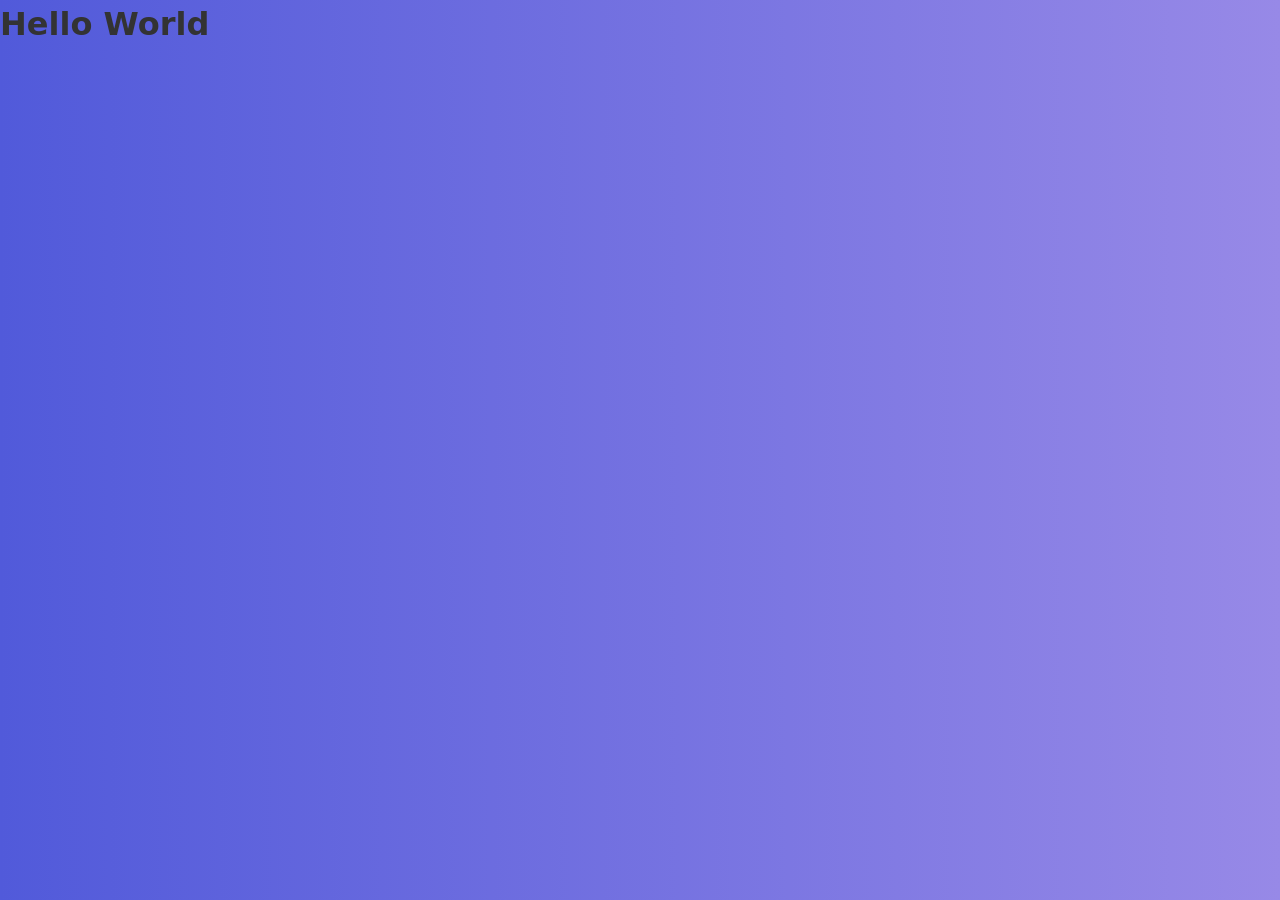
==== expense-tracker/index.html @ 2a9ac121 "js projects" ====
<!DOCTYPE html>
<html lang="en">

<head>
    <meta charset="UTF-8">
    <meta name="viewport" content="width=device-width, initial-scale=1.0">
    <title>Expense Tracker</title>
    <link rel="stylesheet" href="style.css">
    <script src="script.js" defer></script>
</head>

<body>
    <main>
        <div class="container">
            <h1>Hello World</h1>
        </div>
    </main>
</body>

</html>
---- expense-tracker/style.css ----
*,
*::before,
*::after {
	box-sizing: border-box;
}

* {
	margin: 0;
	padding: 0;
}

:root {
	--font-dark: #333;
	--font-light: #fff;

	--primary-bg-color: #edf4fc;
	--light-bg-color: #fff;

	--fs-sm: clamp(0.8rem, 0.17vi + 0.76rem, 0.89rem);
	--fs-base: clamp(1rem, 0.34vi + 0.91rem, 1.19rem);
	--fs-md: clamp(1.25rem, 0.61vi + 1.1rem, 1.58rem);
	--fs-lg: clamp(1.56rem, 1vi + 1.31rem, 2.11rem);
	--fs-xl: clamp(1.95rem, 1.56vi + 1.56rem, 2.81rem);
	--fs-xxl: clamp(2.44rem, 2.38vi + 1.85rem, 3.75rem);
	--fs-xxxl: clamp(3.05rem, 3.54vi + 2.17rem, 5rem);
}

html {
	-webkit-text-size-adjust: none;
	text-size-adjust: none;
	-webkit-font-smoothing: antialiased;
}

body {
	font-family: system-ui;
	min-height: 100svh;
	color: var(--font-dark);
	line-height: 1.5;
	background: linear-gradient(270deg, #9789e7 0%, #515ada 100%);
}

input,
button,
textarea,
select {
	font: inherit;
}
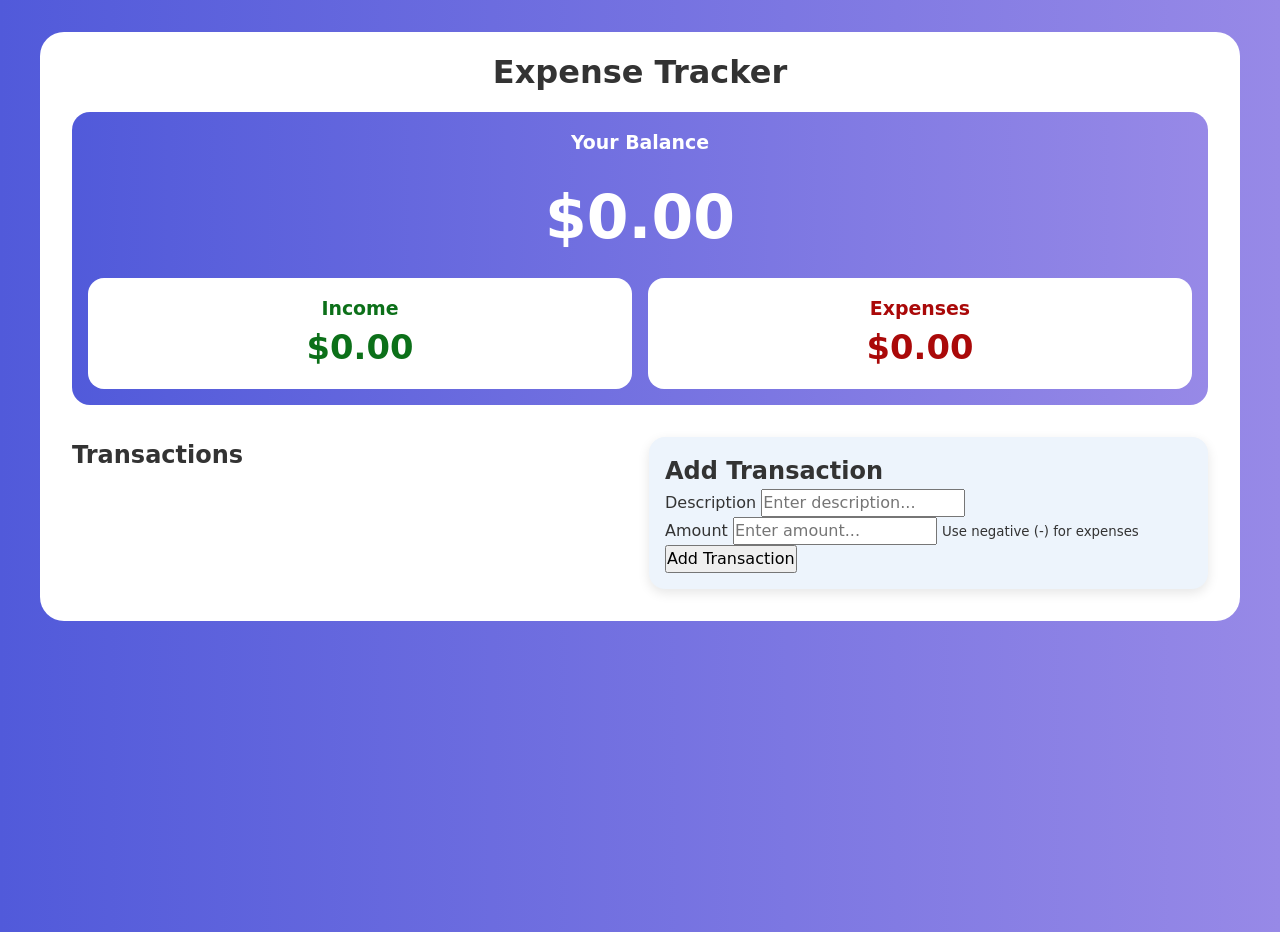
==== commit ccada091: "edit HTML and CSS" ====
--- a/expense-tracker/index.html
+++ b/expense-tracker/index.html
@@ -12,7 +12,51 @@
 <body>
     <main>
         <div class="container">
-            <h1>Hello World</h1>
+            <h1>Expense Tracker</h1>
+
+            <div class="balance-container">
+                <h2>Your Balance</h2>
+                <h1 id="balance">$0.00</h1>
+
+                <div class="summary">
+                    <div class="income">
+                        <h3>Income</h3>
+                        <p id="income-amount">$0.00</p>
+                    </div>
+                    <div class="expenses">
+                        <h3>Expenses</h3>
+                        <p id="expense-amount">$0.00</p>
+                    </div>
+                </div>
+            </div>
+
+            <div class="main-content">
+                <div class="transaction-container">
+                    <h2>Transactions</h2>
+                    <ul id="transaction-list">
+                        <!-- TRANSACTIONS WILL BE INSERTED HERE -->
+                    </ul>
+                </div>
+
+                <div class="form-container">
+                    <h2>Add Transaction</h2>
+
+                    <form id="transaction-form">
+                        <div class="form-group">
+                            <label for="description">Description</label>
+                            <input type="text" id="description" placeholder="Enter description..." required />
+                        </div>
+
+                        <div class="form-group">
+                            <label for="amount">Amount</label>
+                            <input type="number" id="amount" placeholder="Enter amount..." required />
+                            <small>Use negative (-) for expenses</small>
+                        </div>
+
+                        <button type="submit">Add Transaction</button>
+                    </form>
+                </div>
+            </div>
         </div>
     </main>
 </body>
--- a/expense-tracker/style.css
+++ b/expense-tracker/style.css
@@ -45,3 +45,97 @@
 select {
 	font: inherit;
 }
+
+.container {
+	max-inline-size: 1200px;
+	margin-inline: auto;
+	width: 95%;
+	background-color: var(--light-bg-color);
+	padding: 1rem 2rem 2rem;
+	border-radius: 1.5em;
+	margin-top: 2rem;
+}
+
+.container > h1 {
+	text-align: center;
+	margin-bottom: 1rem;
+}
+
+.balance-container {
+	background: linear-gradient(270deg, #9789e7 0%, #515ada 100%);
+	padding: 1rem;
+	border-radius: 1.125em;
+	color: var(--font-light);
+	text-align: center;
+	display: flex;
+	flex-direction: column;
+	gap: 1rem;
+}
+
+.summary {
+	display: flex;
+	gap: 1rem;
+	justify-content: center;
+}
+
+.income,
+.expenses {
+	background-color: var(--light-bg-color);
+	padding: 1rem;
+	border-radius: 1em;
+	flex: 1;
+}
+
+.income {
+	color: #0c7019;
+}
+
+.expenses {
+	color: #aa0909;
+}
+
+.summary h3 {
+	font-weight: 600;
+	font-size: var(--fs-base);
+}
+
+.summary p {
+	font-size: var(--fs-lg);
+	font-weight: 600;
+}
+
+.balance-container > h2 {
+	font-weight: 600;
+	font-size: var(--fs-base);
+}
+
+#balance {
+	font-size: var(--fs-xxl);
+}
+
+.main-content {
+	display: flex;
+	flex-wrap: wrap;
+	gap: 1.125rem;
+	margin-top: 2rem;
+}
+
+.main-content > div {
+	flex: 1 1 calc(50% - 1.125rem);
+}
+
+.form-container {
+	background-color: var(--primary-bg-color);
+	padding: 1rem;
+	border-radius: 1em;
+	box-shadow: rgba(0, 0, 0, 0.1) 0px 4px 12px;
+}
+
+.submit {
+}
+
+@media (max-width: 768px) {
+	.main-content > div {
+		flex: 1 1 100%;
+	}
+}
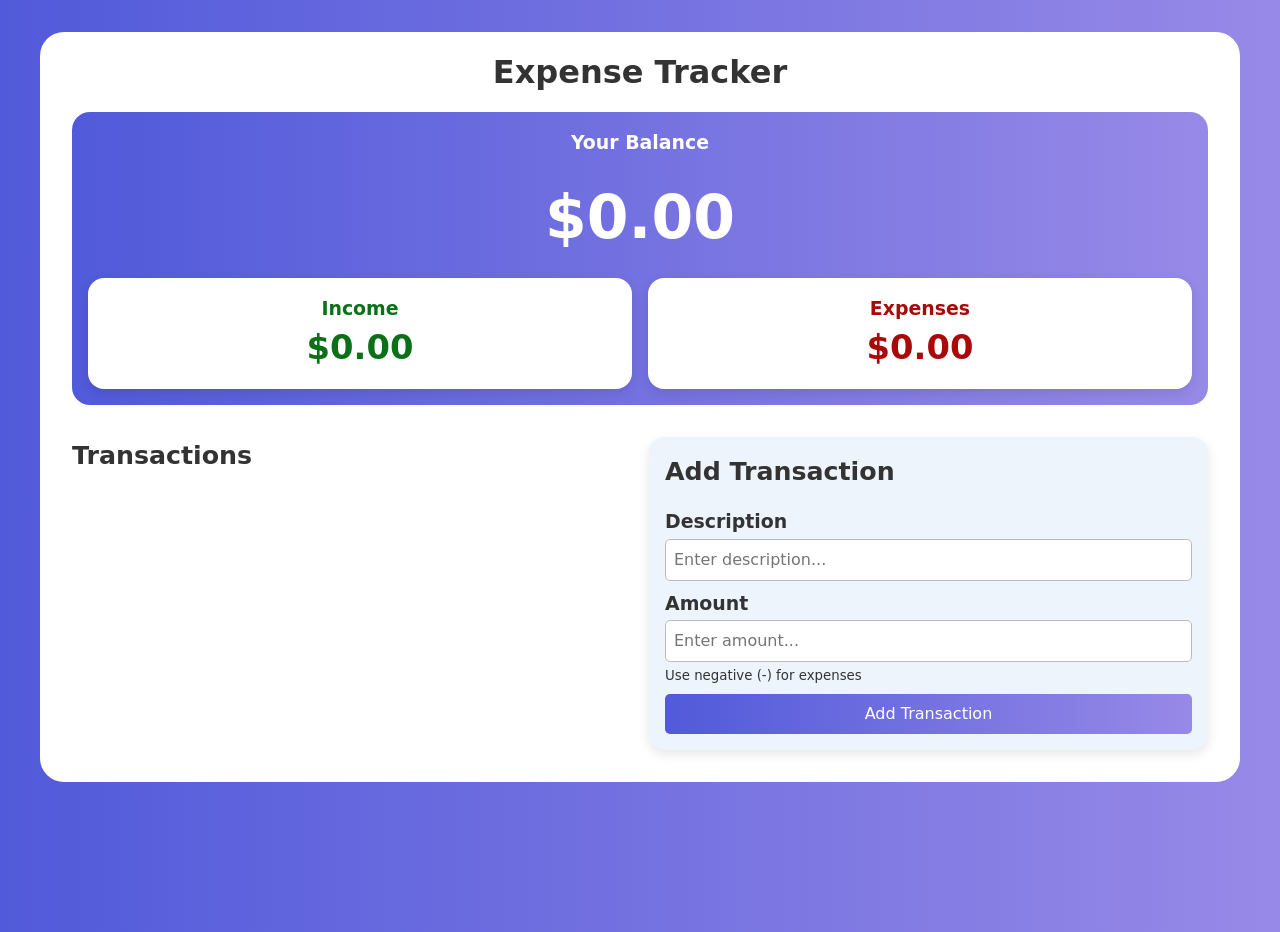
==== commit 208e42d8: "edit css and add js" ====
--- a/expense-tracker/index.html
+++ b/expense-tracker/index.html
@@ -41,7 +41,7 @@
                 <div class="form-container">
                     <h2>Add Transaction</h2>
 
-                    <form id="transaction-form">
+                    <form id="transaction-form" class="transaction-form">
                         <div class="form-group">
                             <label for="description">Description</label>
                             <input type="text" id="description" placeholder="Enter description..." required />
--- a/expense-tracker/style.css
+++ b/expense-tracker/style.css
@@ -84,6 +84,13 @@
 	padding: 1rem;
 	border-radius: 1em;
 	flex: 1;
+	box-shadow: rgba(0, 0, 0, 0.1) 0px 4px 12px;
+	transition: transform 0.3s ease;
+}
+
+.income:hover,
+.expenses:hover {
+	transform: translateY(-2px);
 }
 
 .income {
@@ -122,6 +129,105 @@
 
 .main-content > div {
 	flex: 1 1 calc(50% - 1.125rem);
+}
+
+.main-content h2 {
+	font-weight: 600;
+	font-size: var(--fs-md);
+	margin-bottom: 1rem;
+}
+
+.transaction-container {
+	height: 100%;
+	display: flex;
+	flex-direction: column;
+}
+
+#transaction-list {
+	list-style: none;
+	max-height: 500px;
+	overflow-y: auto;
+	padding-right: 8px;
+	flex-grow: 1;
+}
+
+#transaction-list::-webkit-scrollbar {
+	width: 8px;
+}
+
+#transaction-list::-webkit-scrollbar-track {
+	/* track is the bg of the scrollbar */
+	background-color: #f1f1f1;
+	border-radius: 4px;
+}
+#transaction-list::-webkit-scrollbar-thumb {
+	/* thumb is the draggble part of the scrollbar */
+	background-color: #cbd5e0;
+	border-radius: 4px;
+}
+#transaction-list::-webkit-scrollbar-thumb:hover {
+	background-color: #a0aec0;
+}
+
+.transaction {
+	display: flex;
+	justify-content: space-between;
+	align-items: center;
+	padding: 1rem 1.2rem;
+	margin-bottom: 12px;
+	border-radius: 12px;
+	background-color: #fff;
+	box-shadow: 0 2px 8px rgba(0, 0, 0, 0.05);
+	transition: all 0.2s ease;
+	border-right: 5px solid;
+	animation: slideIn 0.3s ease;
+}
+
+@keyframes slideIn {
+	from {
+		opacity: 0;
+		transform: translateX(-20px);
+	}
+
+	to {
+		opacity: 1;
+		transform: translateX(0px);
+	}
+}
+
+.transaction:hover {
+	transform: translateX(4px);
+	box-shadow: 0 4px 12px rgba(0, 0, 0, 0.1);
+}
+
+.transaction.income {
+	border-right-color: #059669;
+}
+
+.transaction.expense {
+	border-right-color: #dc2626;
+}
+
+.transaction .delete-btn {
+	background: none;
+	border: none;
+	color: #dc2626;
+	cursor: pointer;
+	font-size: 1.4rem;
+	opacity: 0;
+	transition: all 0.2s ease;
+	padding: 4px 8px;
+	border-radius: 4px;
+	margin-left: 12px;
+}
+
+.transaction:hover .delete-btn {
+	opacity: 1;
+}
+
+.transaction .delete-btn:hover {
+	background-color: #fee2e2;
+	transform: scale(1.1);
 }
 
 .form-container {
@@ -129,9 +235,60 @@
 	padding: 1rem;
 	border-radius: 1em;
 	box-shadow: rgba(0, 0, 0, 0.1) 0px 4px 12px;
-}
-
-.submit {
+	height: 100%;
+}
+
+.transaction-form {
+	display: flex;
+	flex-direction: column;
+	gap: 0.5rem;
+}
+
+.form-container label {
+	font-weight: 600;
+	font-size: var(--fs-base);
+}
+
+.form-group {
+	display: flex;
+	flex-direction: column;
+	gap: 0.2rem;
+}
+
+.form-group input {
+	border: 1px solid #bbbbbb;
+	padding: 0.5rem;
+	border-radius: 5px;
+}
+
+.form-group input:focus {
+	outline: none;
+	border-color: #667eea;
+	box-shadow: rgba(0, 0, 0, 0.24) 0px 3px 8px;
+}
+
+.form-group input:hover {
+	border-color: #cbd5e0;
+}
+
+button[type="submit"] {
+	width: 100%;
+	border: none;
+	background: linear-gradient(270deg, #9789e7 0%, #515ada 100%);
+	padding-block: 0.5rem;
+	border-radius: 5px;
+	margin-top: auto;
+	cursor: pointer;
+	color: var(--font-light);
+}
+
+button[type="submit"]:hover {
+	transform: translateY(-2px);
+	box-shadow: 0 6px 16px rgba(102, 126, 234, 0.3);
+}
+
+button[type="submit"]:active {
+	transform: translateY(0);
 }
 
 @media (max-width: 768px) {
